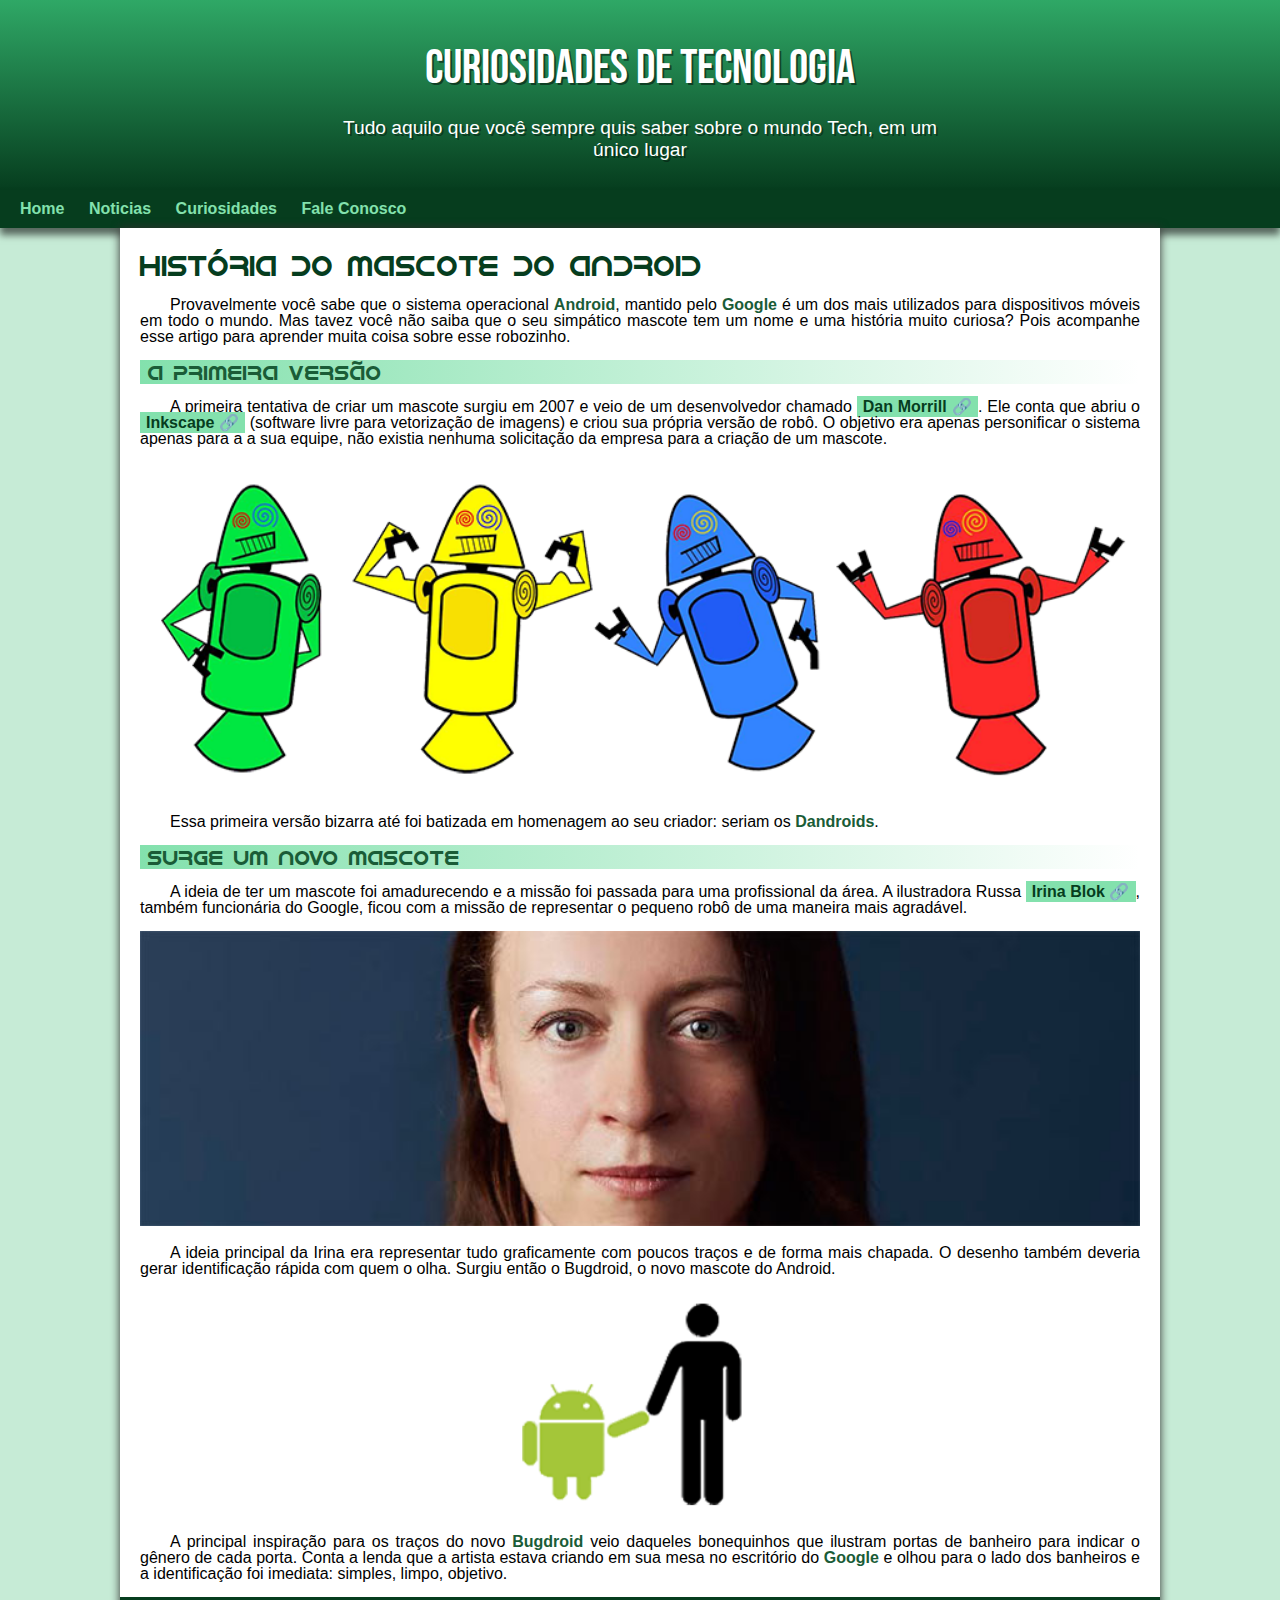
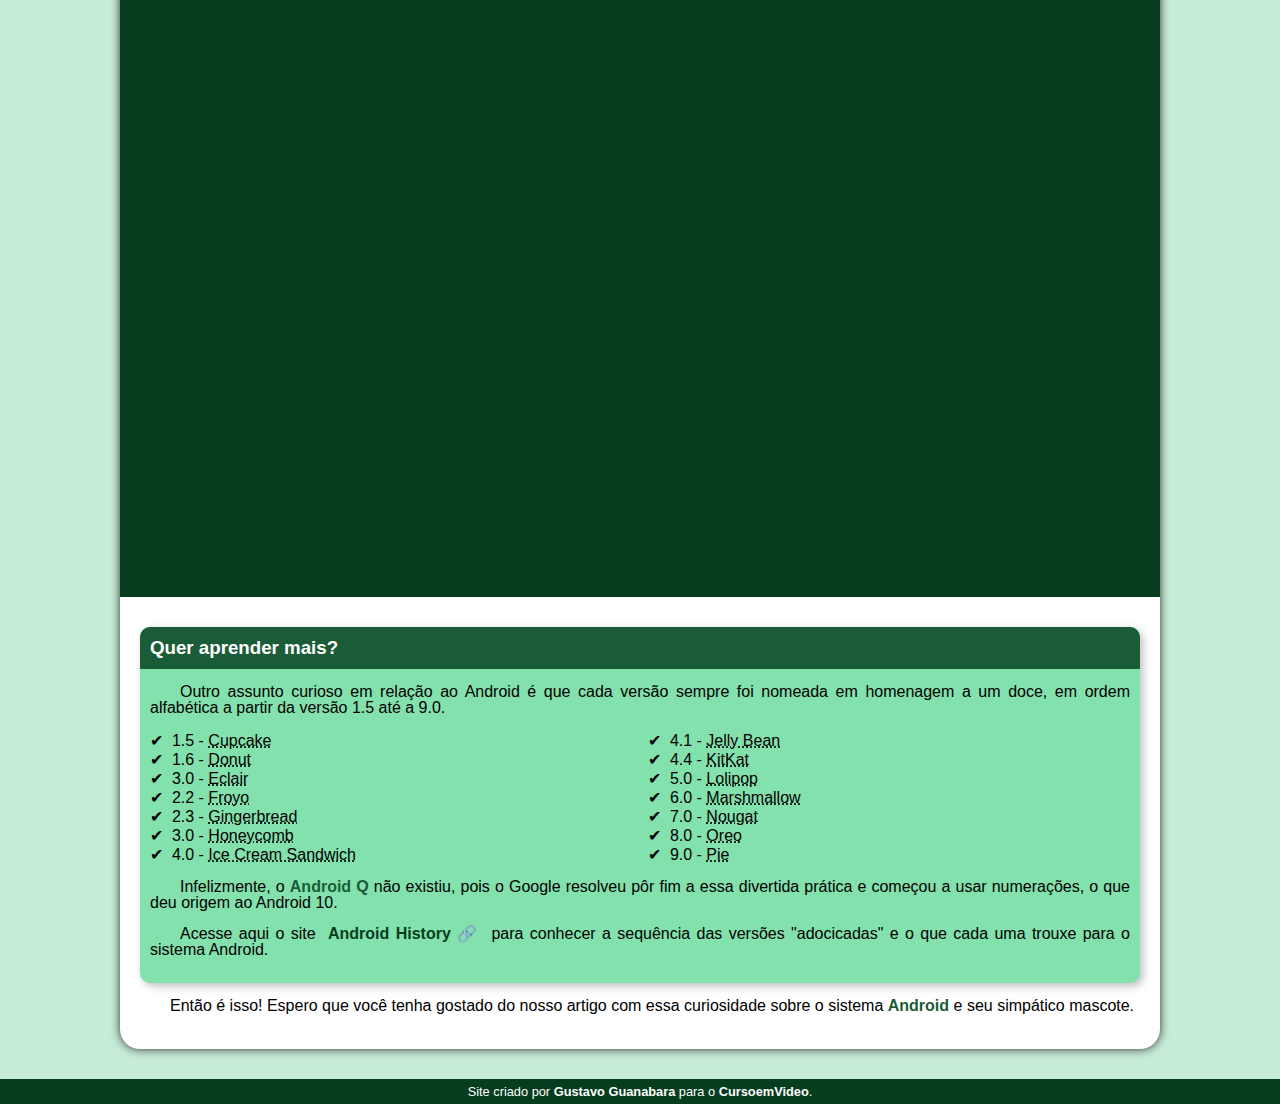
==== index.html @ badacf72 "att android" ====
<!DOCTYPE html>
<html lang="pt-br">
<head>
    <meta charset="UTF-8">
    <meta http-equiv="X-UA-Compatible" content="IE=edge">
    <meta name="viewport" content="width=device-width, initial-scale=1.0">
    <link rel="shortcut icon" href="/imagens/favicon.ico" type="image/x-icon">
    <link rel="stylesheet" href="styles/style.css">
    <title>Como surgiu o mascote do Android?</title>
</head>

<body>
    
    <header>
        <h1>Curiosidades de Tecnologia</h1>
        <p>Tudo aquilo que você sempre quis saber sobre o mundo Tech, em um único lugar</p>
    </header>
    
    <nav>
        <a href="#">Home</a>
        <a href="#">Noticias</a>
        <a href="#">Curiosidades</a>
        <a href="#">Fale Conosco</a>
    </nav>

    <main>

        <article>
            <h1>História do Mascote do Android</h1>

            <p>Provavelmente você sabe que o sistema operacional <strong>Android</strong>, mantido pelo <strong>Google</strong> é um dos mais utilizados para dispositivos móveis em todo o mundo. Mas tavez você não saiba que o seu simpático mascote tem um nome e uma história muito curiosa? Pois acompanhe esse artigo para aprender muita coisa sobre esse robozinho.</p>

            <h2>A primeira versão</h2>

            <p>A primeira tentativa de criar um mascote surgiu em 2007 e veio de um desenvolvedor chamado
                <a href="https://androidcommunity.com/dan-morrill-shows-us-the-android-mascot-that-almost-was-20130103/" target="_blank" class= "externo" >Dan Morrill</a>. Ele conta que abriu o <a href="https://inkscape.org/pt-br/" target="_blank" class= "externo" >Inkscape</a> (software livre para vetorização de imagens) e criou sua própria versão de robô. O objetivo era apenas personificar o sistema apenas para a a sua equipe, não existia nenhuma solicitação da empresa para a criação de um mascote.</p>

            <picture>
                <source media="(max-width: 670px)" srcset="imagens/dan-droids-pq.png">
                <img src="imagens/dan-droids.png" alt="dan-droids">
            </picture>

            <p>Essa primeira versão bizarra até foi batizada em homenagem ao seu criador: seriam os <strong>Dandroids</strong>.</p>

            <h2>Surge um novo mascote</h2>

            <p>A ideia de ter um mascote foi amadurecendo e a missão foi passada para uma profissional da área. A ilustradora Russa <a href="https://www.irinablok.com" target="_blank" class= "externo" >Irina Blok</a>, também funcionária do Google, ficou com a missão de representar o pequeno robô de uma maneira mais agradável.</p>

            <picture>
                <source media="(max-width: 670px)" srcset="imagens/irina-blok-pq.jpg">
                <img src="imagens/irina-blok.jpg" alt="irina-blok"></picture>

            <p>A ideia principal da Irina era representar tudo graficamente com poucos traços e de forma mais chapada. O desenho também deveria gerar identificação rápida com quem o olha. Surgiu então o Bugdroid, o novo mascote do Android.</p>

            
            <img src="imagens/bugdroid.png" class="pequena" alt="bugdroid">

            <p>A principal inspiração para os traços do novo <strong>Bugdroid</strong> veio daqueles bonequinhos que ilustram portas de banheiro para indicar o gênero de cada porta. Conta a lenda que a artista estava criando em sua mesa no escritório do <strong>Google</strong> e olhou para o lado dos banheiros e a identificação foi imediata: simples, limpo, objetivo.</p>

            <div class="video">
                <iframe width="560" height="315" src="https://www.youtube.com/embed/l2UDgpLz20M" title="YouTube video player" frameborder="0" allow="accelerometer; autoplay; clipboard-write; encrypted-media; gyroscope; picture-in-picture; web-share" allowfullscreen></iframe>
            </div>
            
            <aside>
                <h3>Quer aprender mais?</h3>

                <p>
                    Outro assunto curioso em relação ao Android é que cada versão sempre foi nomeada em homenagem a um doce, em ordem alfabética a partir da versão 1.5 até
                    a 9.0.
                </p>

                <ul>
                    <li>1.5 - <abbr title="Bolo de Copo">Cupcake</abbr></li>
                    <li>1.6 - <abbr title="Rosquinha">Donut</abbr></li>
                    <li>3.0 - <abbr title="Bomba">Eclair</abbr></li>
                    <li>2.2 - <abbr title="Iorgunte Congelado">Froyo</abbr></li>
                    <li>2.3 - <abbr title="BIscoito de Gengibre">Gingerbread</abbr></li>
                    <li>3.0 - <abbr title="Favo de Mel">Honeycomb</abbr></li>
                    <li>4.0 - <abbr title="Saunduiche de Sorvete">Ice Cream Sandwich</abbr></li>
                    <li>4.1 - <abbr title="Jujuba">Jelly Bean</abbr></li>
                    <li>4.4 - <abbr title="KitKat">KitKat</abbr></li>
                    <li>5.0 - <abbr title="Pirulito">Lolipop</abbr></li>
                    <li>6.0 - <abbr title="Marshmallow">Marshmallow</abbr></li>
                    <li>7.0 - <abbr title="Torrone">Nougat</abbr></li>
                    <li>8.0 - <abbr title="oreo">Oreo</abbr></li>
                    <li>9.0 - <abbr title="Torta">Pie</abbr></li>
                </ul>

                <p>
                    Infelizmente, o <strong>Android Q</strong> não existiu, pois o Google resolveu pôr fim a essa divertida prática e começou a usar numerações, o que deu origem ao Android 10.
                </p>
                <p>
                    Acesse aqui o site <a href="https://www.android.com/intl/en_uk/history/" target="_blank" class= "externo" >Android History</a> para conhecer a sequência das versões "adocicadas" e o que cada uma trouxe para o sistema Android.
                </p>
                
            </aside>
         

            <p>Então é isso! Espero que você tenha gostado do nosso artigo com essa curiosidade sobre o sistema <strong>Android</strong> e seu simpático mascote.</p>
        </article>

    </main>

    <footer>
        <p>Site criado por <a href="https://github.com/gustavoguanabara/html-css" target="_blank">Gustavo Guanabara</a> para o <a href="https://www.youtube.com/@CursoemVideo" target="_blank">CursoemVideo</a>.</p>
    </footer>

</body>
</html>
---- styles/style.css ----
@charset "UFT-8";


@import url('https://fonts.googleapis.com/css2?family=Bebas+Neue&display=swap');

@font-face {
    font-family:'Android';
    src: url(fontes/idroid.otf) format('opentype');
    font-weight: normal;
}

* {
    margin: 0;
    padding: 0;
}



:root {
    --cor0 :#c5ebd6;
    --cor1 :#83e1ad;
    --cor2 :#3ddc84;
    --cor3 :#2fa866;
    --cor4 :#1a5c37;
    --cor5 :#063d1e;


    --fonte-padrao: Arial, Verdana, Helvetica, sans-serif;
    --fonte-destaque: 'Bebas Neue', cursive;
    --fonte-android: 'Android', cursive;
    }

body{
    background-color: #c6ebd6;
    font-family: var(--fonte-padrao);
}
a.externo::after {
    content: '\000A0\1F517';
}


header {
    background-image: linear-gradient(to bottom, var(--cor3), var(--cor5));
    min-height: 150px;
    text-align: center;
    padding-top: 40px;

}

header > h1 {
    font-weight: normal;
    color: white;
    font-family: var(--fonte-destaque);
    margin-bottom: 20px;
    font-size: 3em;
    text-shadow: 2px 2px 0px rgba(0, 0, 0, 0.486);
}

header > p {
    margin-bottom: 20px;
    color: white;
    font-family: var(--fonte-padrao);
    font-size: 1.2em ;
    max-width: 600px;
    margin: auto;
    padding-right: 10px;
    padding-left: 10px;
    text-shadow: 2px 2px 0px rgba(0, 0, 0, 0.384);
}



nav {
    background-color: var(--cor5);
    padding: 10px;
    box-shadow: 0px 7px 7px rgba(0, 0, 0, 0.562);
}

nav > a {
    color: var(--cor1);
    border-radius: 5px;
    padding: 10px ;
    text-decoration: none;
    font-weight: bold;
    transition-duration: .5s;
}

nav > a:hover {
    background-color: var(--cor3);
    color: var(--cor5);
}

main {
    background-color: white;
    margin: auto;
    margin-bottom: 30px;
    border-bottom-left-radius:20px ;
    border-bottom-right-radius:20px ;
    min-width: 300px;
    max-width: 1000px;
    padding: 20px;
    box-shadow: 0px 0px 10px rgb(48, 47, 47);
}

div.video {
    background-color: var(--cor5);
    margin: 0px -20px 30px -20px;
    padding: 20px;
    padding-bottom: 58%;
    position: relative;
}

div.video > iframe {
    position: absolute;
    top: 5%;
    left: 5%;
    width: 90%;
    height: 90%;
}

main img.pequena {
    max-width: 350px;
    margin: auto;
    display: block;
}

main img {
    width: 100%;
}

main  h1 {
    font-size: 1.8em; 
    font-weight: normal;
    color: var(--cor5);
    font-family: var(--fonte-android);
}

main h2 {
    font-weight: normal;
    font-family: var(--fonte-android);
    color: var(--cor4);
    font-size: 1.3em;
    background-image: linear-gradient(to right, var(--cor1), transparent);
    text-indent: 8px;
}


main p {
    margin: 15px 0px;
    text-align: justify;
    text-indent: 30px;
    font-size: 1em;
    line-height: 1em;
}

main strong {
    color: var(--cor4);
    font-weight: bold;
    padding: 2px px;
}

main a {
    text-decoration: none;
    background-color: var(--cor1);
    font-weight: bold;
    color: var(--cor5);
    padding: 2px 6px;
} 

main a:hover {
    text-decoration: underline;
    color: var(--cor4);
}

aside {
    background-color: var(--cor1);
    padding: 10px;
    border-radius: 10px;
    box-shadow: 3px 3px 8px rgba(0, 0, 0, 0.26);
}

aside > h3 {
    background-color: var(--cor4);
    color: white;
    padding: 10px;
    margin: -10px -10px 0px -10px;
    border-radius: 10px 10px 0px 0px;
}

aside > ul {
    list-style-type: '\2714\00A0\000A0'; /*COLOCAR A BARRA, ESSES "000A0" SÃO ESPAÇOS! NAO É COMPATÍVEL PARA TODOS OS NAVEGADORES*/ 
    list-style-position: inside; 
    columns: 2;
}

footer {
    background-color: var(--cor5);
    color: white;
    text-align: center;
    font-size: 0.8em;
    padding: 5px;
}

footer a {
    color: white;
    font-weight: bolder;
    text-decoration: none;
}

footer a:hover {
    text-decoration: underline;
    color: var(--cor1);
}
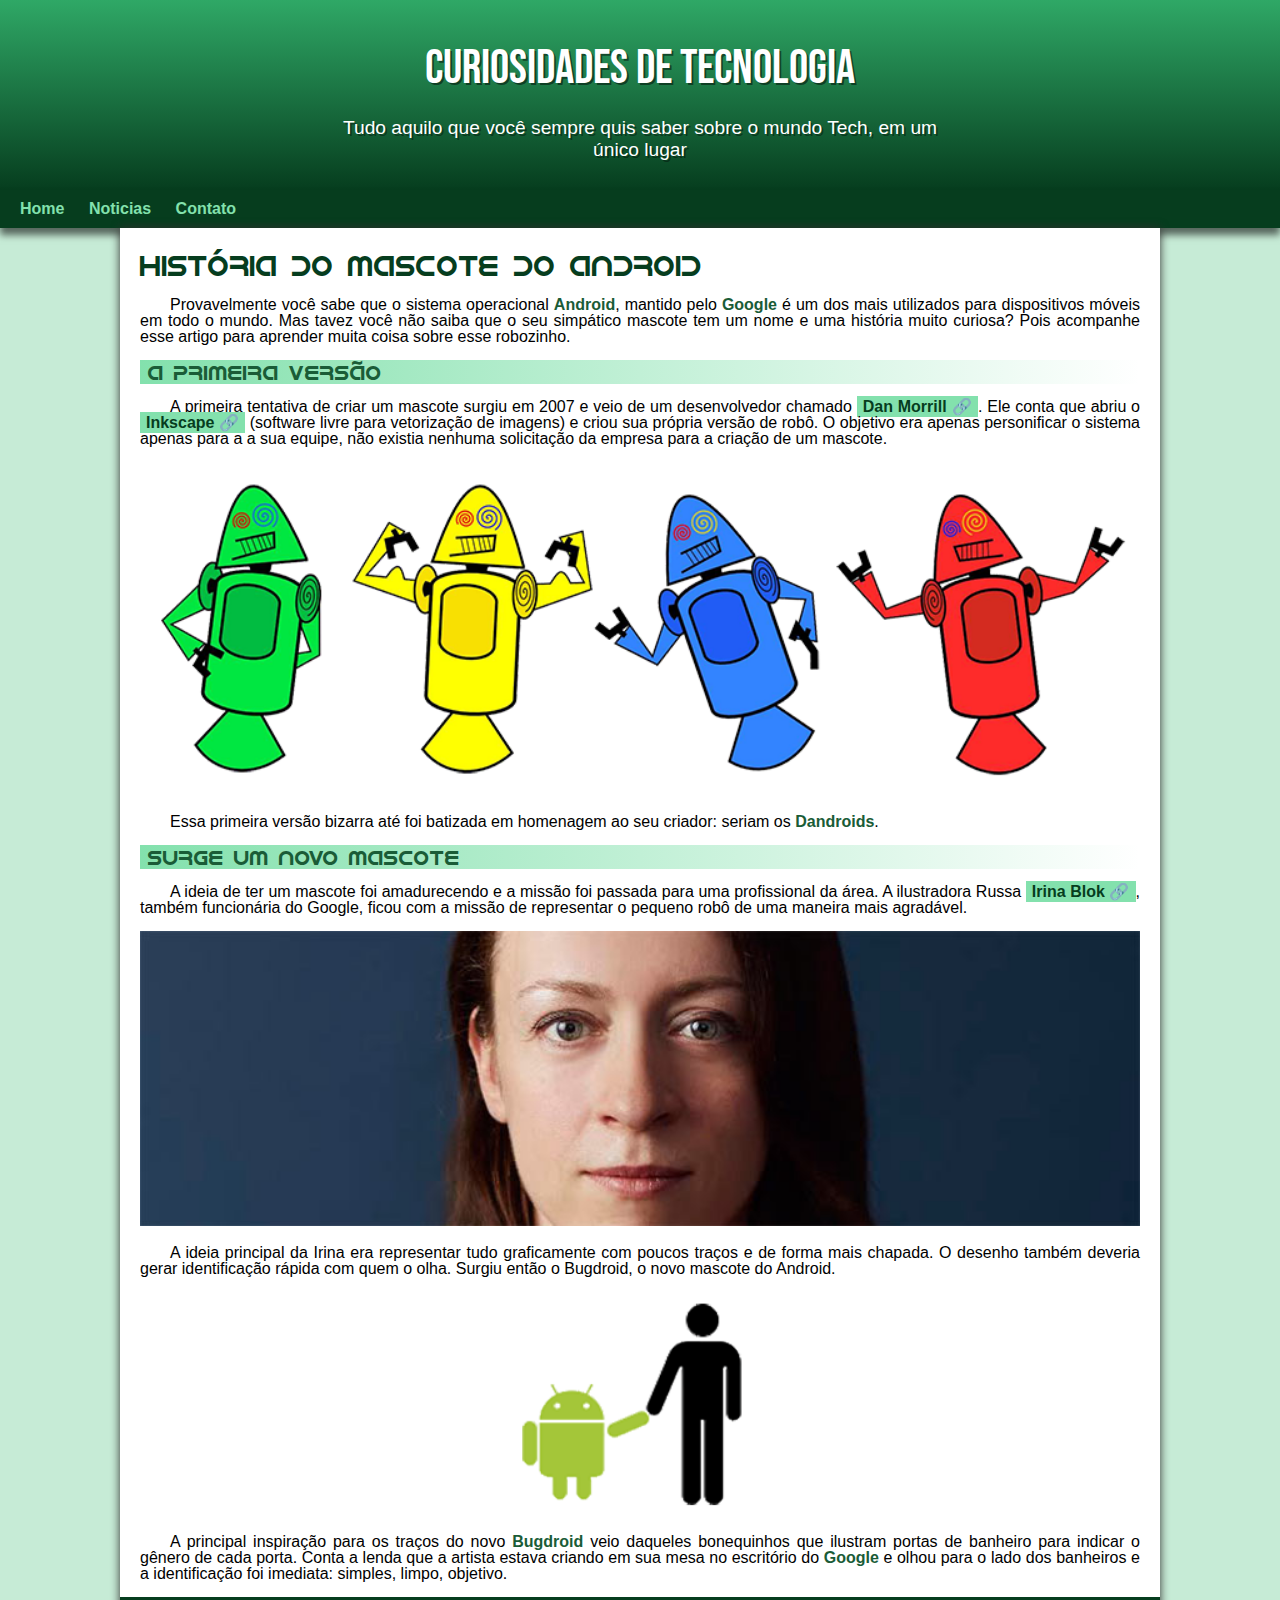
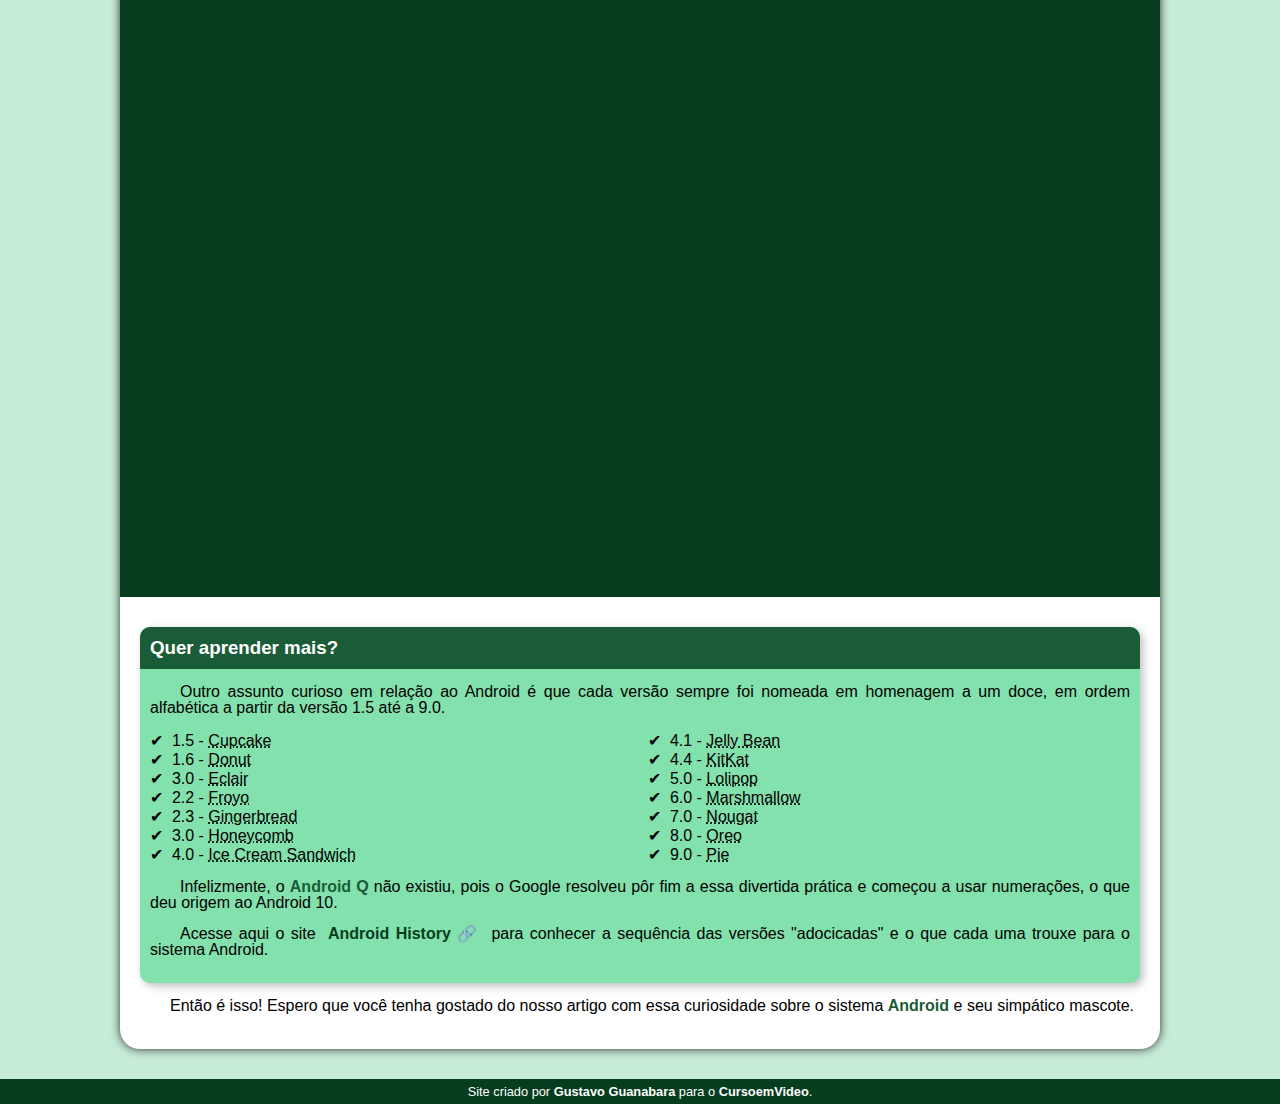
==== commit 64823324: "Att, nav > header" ====
--- a/index.html
+++ b/index.html
@@ -19,8 +19,7 @@
     <nav>
         <a href="#">Home</a>
         <a href="#">Noticias</a>
-        <a href="#">Curiosidades</a>
-        <a href="#">Fale Conosco</a>
+        <a href="#">Contato</a>
     </nav>
 
     <main>
